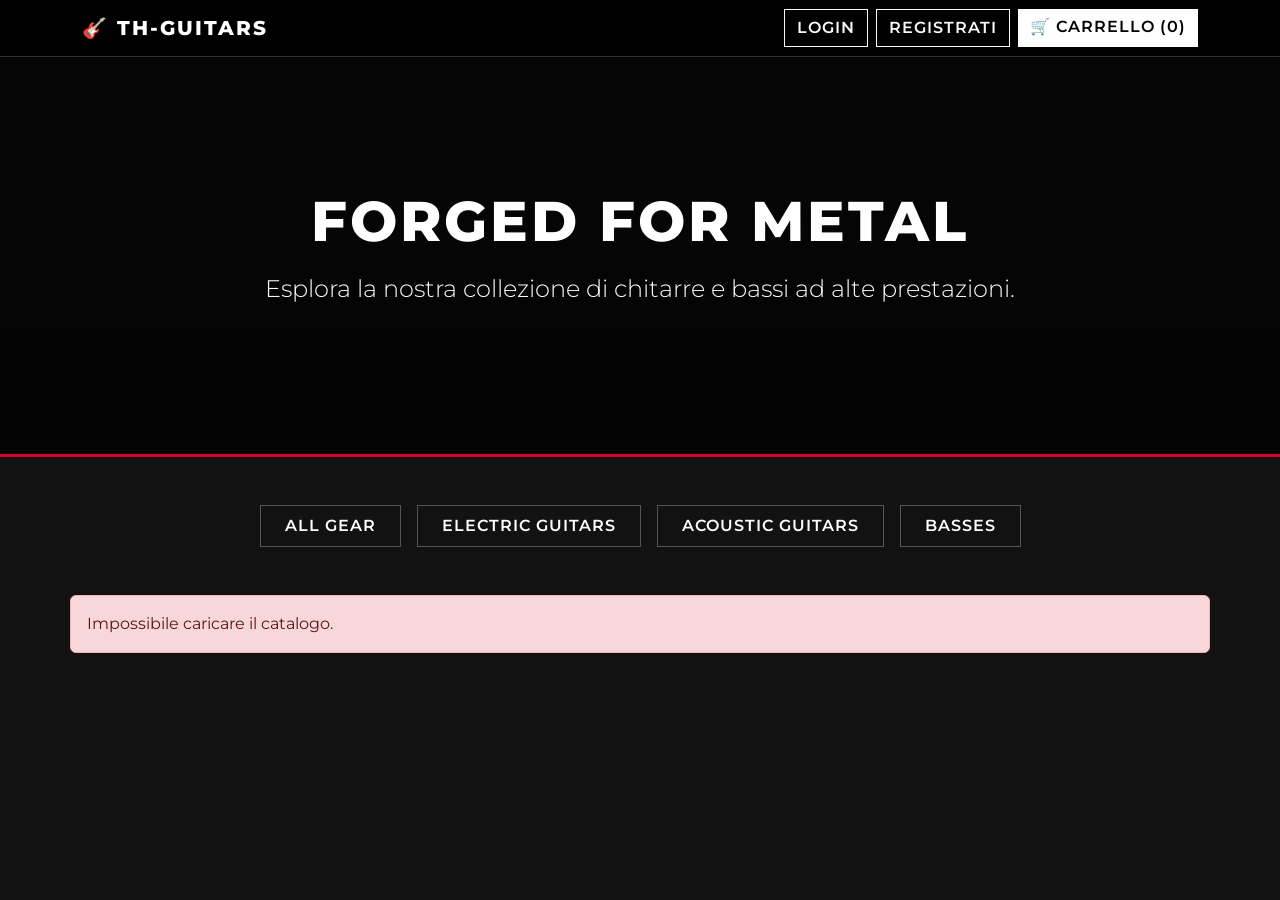
==== frontend/index.html @ a63eaead "v3" ====
<!DOCTYPE html>
<html lang="it">
<head>
    <meta charset="UTF-8">
    <meta name="viewport" content="width=device-width, initial-scale=1.0">
    <title>Thomann Clone - Catalogo</title>
    <link href="https://cdn.jsdelivr.net/npm/bootstrap@5.3.0/dist/css/bootstrap.min.css" rel="stylesheet">
    <link href="css/style.css" rel="stylesheet">
</head>
<body> <nav class="navbar navbar-expand-lg navbar-dark bg-dark sticky-top">
        <div class="container">
            <a class="navbar-brand" href="index.html">🎸 TH-GUITARS</a>
            <div class="d-flex" id="menu-utente">
                <a href="login.html" class="btn btn-outline-light me-2">LOGIN</a>
                <a href="registrazione.html" class="btn btn-outline-light me-2">REGISTRATI</a>
                <a href="carrello.html" class="btn btn-warning">🛒 CARRELLO (0)</a>
            </div>
        </div>
    </nav>

    <div class="hero-section">
        <div class="container">
            <h1 class="hero-title">Forged for Metal</h1>
            <p class="lead text-light fs-4 mt-3">Esplora la nostra collezione di chitarre e bassi ad alte prestazioni.</p>
        </div>
    </div>

    <div class="container mt-5">
        
        <div class="d-flex justify-content-center mb-5 gap-3 flex-wrap">
            <button class="btn btn-outline-dark px-4 py-2" onclick="caricaCatalogo()">ALL GEAR</button>
            <button class="btn btn-outline-dark px-4 py-2" onclick="caricaCatalogo(1)">ELECTRIC GUITARS</button>
            <button class="btn btn-outline-dark px-4 py-2" onclick="caricaCatalogo(2)">ACOUSTIC GUITARS</button>
            <button class="btn btn-outline-dark px-4 py-2" onclick="caricaCatalogo(3)">BASSES</button>
        </div>

        <div class="row" id="catalogo">
            <div class="col-12 text-center text-light">
                <p>Caricamento strumenti dal magazzino...</p>
            </div>
        </div>
    </div>

    <script>
        // Aggiungiamo 'idCategoria' come parametro opzionale (di default è nullo)
        async function caricaCatalogo(idCategoria = null) {
            try {
                // Costruiamo l'URL. Se c'è una categoria, l'aggiungiamo!
                let urlApi = '../api/prodotti.php';
                if (idCategoria !== null) {
                    urlApi += `?categoria=${idCategoria}`;
                }

                const risposta = await fetch(urlApi);
                const prodotti = await risposta.json();
                const contenitore = document.getElementById('catalogo');
                
                // Se la categoria è vuota (es. ho filtrato per qualcosa che non ho in magazzino)
                if (prodotti.length === 0) {
                    contenitore.innerHTML = '<div class="col-12 text-center text-muted"><h5>Nessun prodotto trovato in questa categoria.</h5></div>';
                    return;
                }

                contenitore.innerHTML = ''; 
                
                prodotti.forEach(prodotto => {
                    contenitore.innerHTML += `
                        <div class="col-md-4 col-sm-6 mb-4">
                            <div class="card h-100 shadow-sm">
                                <a href="prodotto.html?id=${prodotto.id_prodotto}">
                                    <img src="${prodotto.immagine_url}" class="card-img-top" alt="${prodotto.nome}">
                                </a>
                                <div class="card-body d-flex flex-column">
                                    <span class="badge bg-secondary mb-2 w-50">${prodotto.nome_categoria}</span>
                                    <h5 class="card-title">
                                        <a href="prodotto.html?id=${prodotto.id_prodotto}" class="text-decoration-none text-white">
                                            ${prodotto.nome}
                                        </a>
                                    </h5>
                                    
                                    <p class="card-text small" style="color: #bbbbbb;">${prodotto.descrizione.substring(0, 60)}...</p>
                                    
                                    <h4 class="mt-auto fw-bold" style="color: #d90429;">€ ${prodotto.prezzo}</h4>
                                    
                                    <button class="btn btn-success mt-3" onclick="aggiungiAlCarrello(${prodotto.id_prodotto})">
                                        AGGIUNGI AL CARRELLO
                                    </button>
                                </div>
                            </div>
                        </div>`;
                });
            } catch (errore) {
                document.getElementById('catalogo').innerHTML = '<div class="alert alert-danger">Impossibile caricare il catalogo.</div>';
            }
        }

        async function aggiungiAlCarrello(idProdotto) {
            try {
                const risposta = await fetch('../api/carrello.php', {
                    method: 'POST',
                    headers: { 'Content-Type': 'application/json' },
                    body: JSON.stringify({ id_prodotto: idProdotto })
                });
                const risultato = await risposta.json();
                if (risposta.ok) {
                    aggiornaContatoreCarrello();
                    alert("🎸 " + risultato.messaggio); 
                } else {
                    alert("Errore: " + risultato.errore);
                }
            } catch (errore) {
                console.error(errore);
            }
        }

        async function aggiornaContatoreCarrello() {
            try {
                const risposta = await fetch('../api/carrello.php', { cache: 'no-store' });
                const dati = await risposta.json();
                const bottoniCarrello = document.querySelectorAll('.btn-warning'); 
                bottoniCarrello.forEach(btn => {
                    btn.innerHTML = `🛒 Carrello (${dati.totale_articoli})`;
                });
            } catch (errore) {
                console.error(errore);
            }
        }

        async function controllaSessione() {
            try {
                const risposta = await fetch('../api/me.php');
                const utente = await risposta.json();
                const menu = document.getElementById('menu-utente');

                // Cerca questo pezzo dentro index.html e aggiornalo così:
                if (utente.loggato) {
                    menu.innerHTML = `
                        <span class="navbar-text text-white me-3">Ciao, <b>${utente.nome}</b>!</span>
                        <a href="ordini.html" class="btn btn-outline-info me-2">I miei Ordini</a>
                        
                        <a href="carrello.html" class="btn btn-warning me-2">🛒 Carrello</a>
                        <button onclick="eseguiLogout()" class="btn btn-danger">Esci</button>
                    `;
                }
            } catch (errore) {}
        }

        async function eseguiLogout() {
            await fetch('../api/logout.php');
            window.location.reload(); 
        }

        caricaCatalogo();
        controllaSessione().then(() => {
            aggiornaContatoreCarrello();
        });

       
    </script>
</body>
</html>
---- frontend/css/style.css ----
/* Importiamo un font moderno e "spigoloso" da Google Fonts */
@import url('https://fonts.googleapis.com/css2?family=Montserrat:wght@400;600;800&display=swap');

body {
    background-color: #121212 !important; /* Sfondo nero/grigio scurissimo (stile Ibanez) */
    color: #e0e0e0 !important; /* Testo grigio chiaro, non bianco puro per non accecare */
    font-family: 'Montserrat', sans-serif;
}

/* ================= NAVBAR ================= */
.navbar {
    background-color: #000000 !important; /* Navbar completamente nera */
    border-bottom: 1px solid #333;
}
.navbar-brand {
    font-weight: 800;
    letter-spacing: 2px;
    text-transform: uppercase;
}

/* ================= HERO SECTION (Il banner gigante) ================= */
.hero-section {
    /* Mettiamo un'immagine di sfondo figa di una chitarra con un filtro scuro sopra */
    background: linear-gradient(rgba(0,0,0,0.7), rgba(0,0,0,0.8)), url('https://images.unsplash.com/photo-1516924962500-2b4b3b99ea02?q=80&w=2070') center/cover;
    height: 400px;
    display: flex;
    align-items: center;
    justify-content: center;
    text-align: center;
    margin-bottom: 40px;
    border-bottom: 3px solid #d90429; /* Dettaglio rosso aggressivo */
}
.hero-title {
    font-weight: 800;
    font-size: 3.5rem;
    text-transform: uppercase;
    color: #fff;
    letter-spacing: 3px;
}

/* ================= CARDS (I Prodotti) ================= */
.card {
    background-color: #1c1c1c !important; /* Sfondo scuro per le card */
    border: 1px solid #333 !important; /* Bordo sottile e scuro */
    border-radius: 0 !important; /* Niente bordi arrotondati, tutto squadrato! */
    transition: transform 0.3s ease, border-color 0.3s ease;
}
.card:hover {
    transform: translateY(-8px); /* La card si alza quando ci passi sopra col mouse */
    border-color: #d90429 !important; /* Il bordo diventa rosso */
    box-shadow: 0 15px 30px rgba(0,0,0,0.8) !important;
}
.card-img-top {
    background-color: #2a2a2a; /* Sfondo scuro dietro la foto dello strumento */
    padding: 30px;
    height: 300px;
    object-fit: contain;
    border-bottom: 1px solid #333;
}
.card-title a {
    color: #fff !important;
    font-weight: 800;
    text-transform: uppercase;
    letter-spacing: 1px;
}
.card-title a:hover {
    color: #d90429 !important;
}

/* ================= BOTTONI ================= */
.btn {
    border-radius: 0 !important; /* Bottoni squadrati, zero curve */
    text-transform: uppercase;
    font-weight: 600;
    letter-spacing: 1px;
    transition: all 0.3s ease;
}

/* Il bottone di aggiunta al carrello (rosso scuro aggressivo invece che verde) */
.btn-success {
    background-color: #d90429 !important; 
    border: 1px solid #d90429 !important;
    color: white !important;
}
.btn-success:hover {
    background-color: #ef233c !important; /* Rosso più chiaro al passaggio del mouse */
    border-color: #ef233c !important;
}

/* Il bottone del carrello in alto a destra */
.btn-warning {
    background-color: #ffffff !important;
    color: #000000 !important;
    border: none;
}
.btn-warning:hover {
    background-color: #cccccc !important;
}

/* I bottoni dei filtri */
.btn-outline-dark, .btn-outline-primary, .btn-outline-success, .btn-outline-danger {
    color: #fff !important;
    border-color: #555 !important;
}
.btn-outline-dark:hover, .btn-outline-primary:hover, .btn-outline-success:hover, .btn-outline-danger:hover {
    background-color: #333 !important;
    border-color: #fff !important;
}
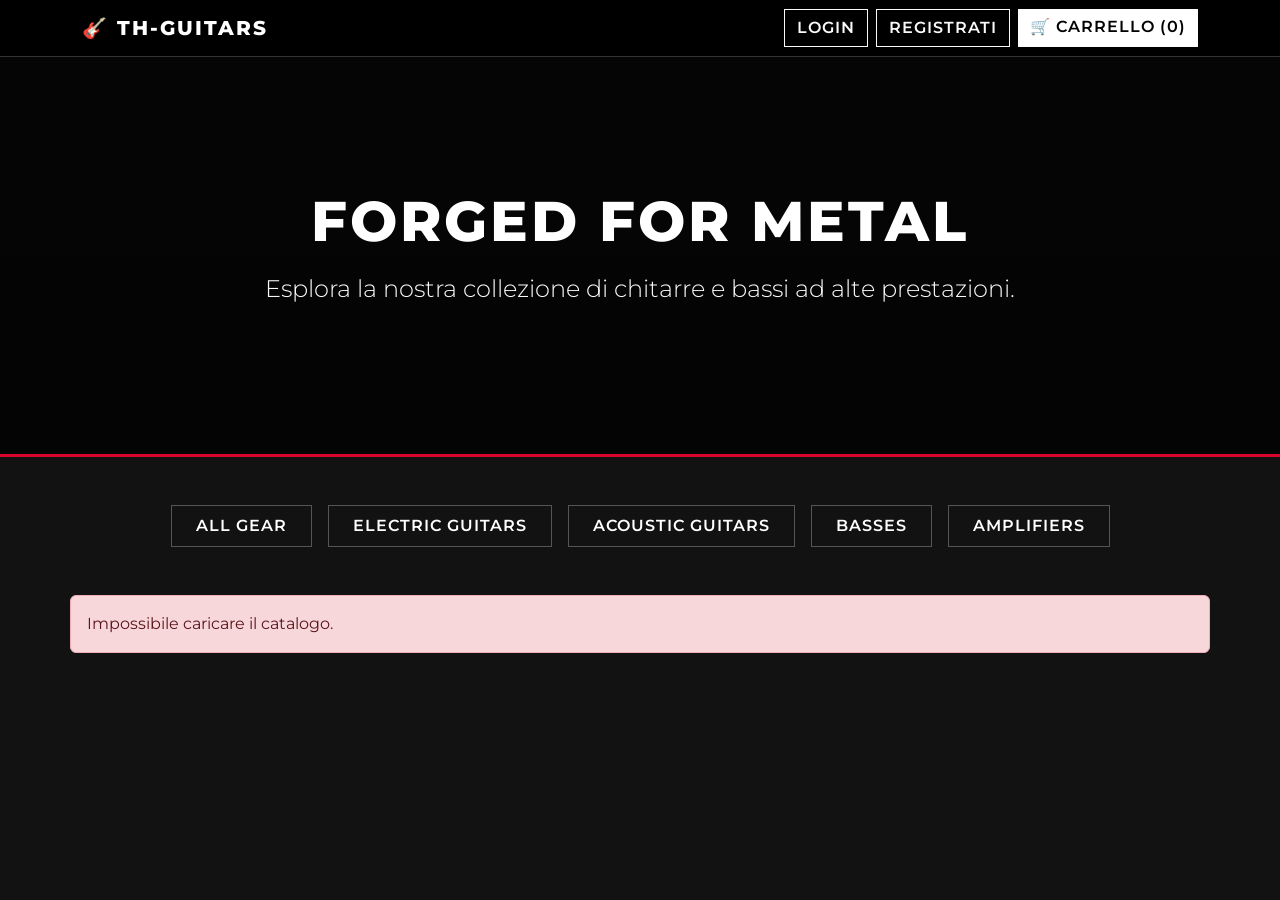
==== commit e1c9b41e: "Risoluzione bug 1" ====
--- a/frontend/index.html
+++ b/frontend/index.html
@@ -32,6 +32,7 @@
             <button class="btn btn-outline-dark px-4 py-2" onclick="caricaCatalogo(1)">ELECTRIC GUITARS</button>
             <button class="btn btn-outline-dark px-4 py-2" onclick="caricaCatalogo(2)">ACOUSTIC GUITARS</button>
             <button class="btn btn-outline-dark px-4 py-2" onclick="caricaCatalogo(3)">BASSES</button>
+            <button class="btn btn-outline-dark px-4 py-2" onclick="caricaCatalogo(4)">AMPLIFIERS</button>
         </div>
 
         <div class="row" id="catalogo">
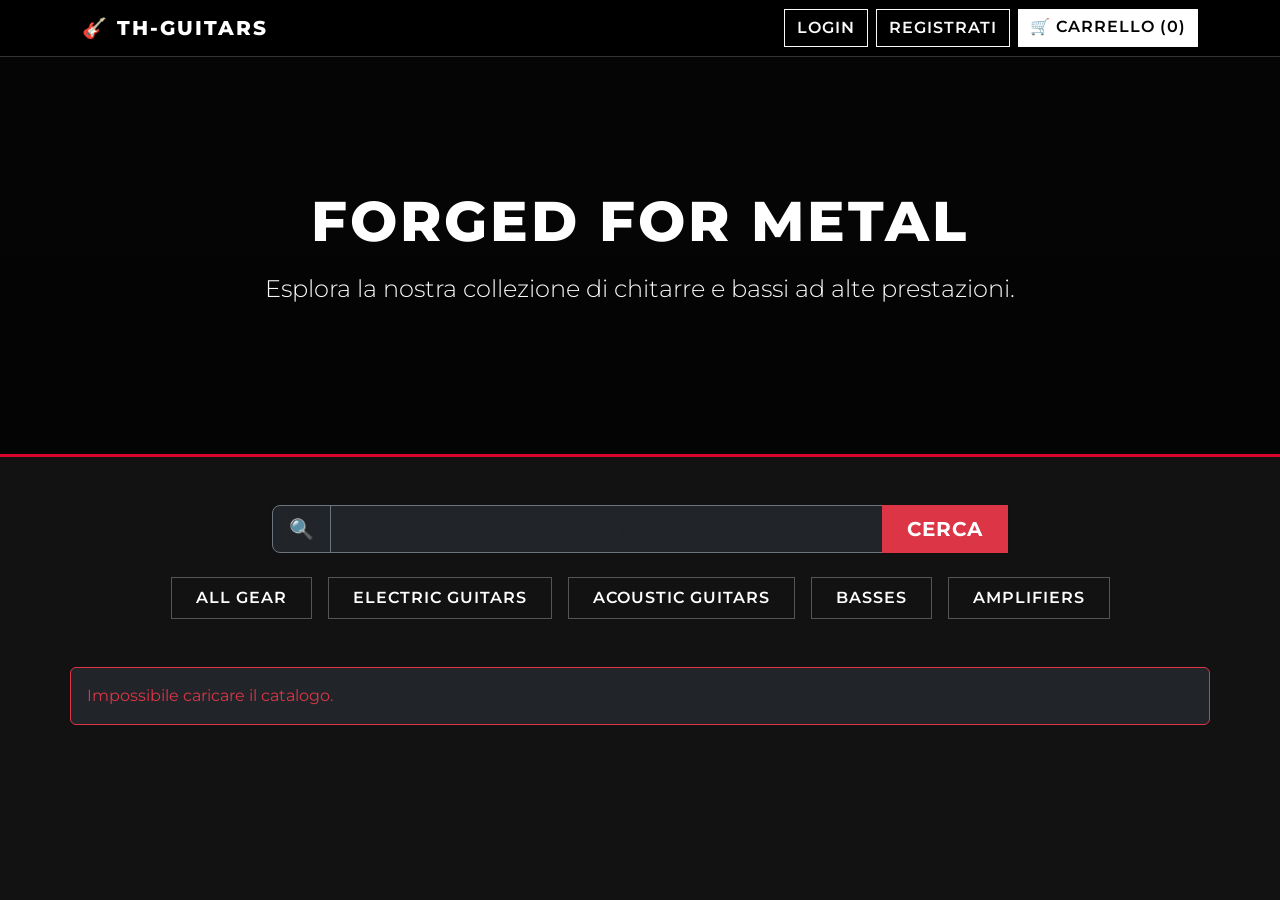
==== commit 497204e6: "Address e Barra 1" ====
--- a/frontend/index.html
+++ b/frontend/index.html
@@ -27,6 +27,20 @@
 
     <div class="container mt-5">
         
+        <!-- ============================== -->
+        <!-- NUOVA BARRA DI RICERCA AVANZATA -->
+        <!-- ============================== -->
+        <div class="row justify-content-center mb-4">
+            <div class="col-md-8">
+                <div class="input-group input-group-lg shadow-sm">
+                    <span class="input-group-text bg-dark text-white border-secondary">🔍</span>
+                    <input type="text" id="barra-ricerca" class="form-control bg-dark text-white border-secondary" placeholder="Cerca chitarre, bassi, amplificatori..." style="color: white !important;">
+                    <button class="btn btn-danger fw-bold px-4" onclick="eseguiRicerca()">CERCA</button>
+                </div>
+            </div>
+        </div>
+
+        <!-- BARRA DEI FILTRI (Esistente) -->
         <div class="d-flex justify-content-center mb-5 gap-3 flex-wrap">
             <button class="btn btn-outline-dark px-4 py-2" onclick="caricaCatalogo()">ALL GEAR</button>
             <button class="btn btn-outline-dark px-4 py-2" onclick="caricaCatalogo(1)">ELECTRIC GUITARS</button>
@@ -42,121 +56,6 @@
         </div>
     </div>
 
-    <script>
-        // Aggiungiamo 'idCategoria' come parametro opzionale (di default è nullo)
-        async function caricaCatalogo(idCategoria = null) {
-            try {
-                // Costruiamo l'URL. Se c'è una categoria, l'aggiungiamo!
-                let urlApi = '../api/prodotti.php';
-                if (idCategoria !== null) {
-                    urlApi += `?categoria=${idCategoria}`;
-                }
-
-                const risposta = await fetch(urlApi);
-                const prodotti = await risposta.json();
-                const contenitore = document.getElementById('catalogo');
-                
-                // Se la categoria è vuota (es. ho filtrato per qualcosa che non ho in magazzino)
-                if (prodotti.length === 0) {
-                    contenitore.innerHTML = '<div class="col-12 text-center text-muted"><h5>Nessun prodotto trovato in questa categoria.</h5></div>';
-                    return;
-                }
-
-                contenitore.innerHTML = ''; 
-                
-                prodotti.forEach(prodotto => {
-                    contenitore.innerHTML += `
-                        <div class="col-md-4 col-sm-6 mb-4">
-                            <div class="card h-100 shadow-sm">
-                                <a href="prodotto.html?id=${prodotto.id_prodotto}">
-                                    <img src="${prodotto.immagine_url}" class="card-img-top" alt="${prodotto.nome}">
-                                </a>
-                                <div class="card-body d-flex flex-column">
-                                    <span class="badge bg-secondary mb-2 w-50">${prodotto.nome_categoria}</span>
-                                    <h5 class="card-title">
-                                        <a href="prodotto.html?id=${prodotto.id_prodotto}" class="text-decoration-none text-white">
-                                            ${prodotto.nome}
-                                        </a>
-                                    </h5>
-                                    
-                                    <p class="card-text small" style="color: #bbbbbb;">${prodotto.descrizione.substring(0, 60)}...</p>
-                                    
-                                    <h4 class="mt-auto fw-bold" style="color: #d90429;">€ ${prodotto.prezzo}</h4>
-                                    
-                                    <button class="btn btn-success mt-3" onclick="aggiungiAlCarrello(${prodotto.id_prodotto})">
-                                        AGGIUNGI AL CARRELLO
-                                    </button>
-                                </div>
-                            </div>
-                        </div>`;
-                });
-            } catch (errore) {
-                document.getElementById('catalogo').innerHTML = '<div class="alert alert-danger">Impossibile caricare il catalogo.</div>';
-            }
-        }
-
-        async function aggiungiAlCarrello(idProdotto) {
-            try {
-                const risposta = await fetch('../api/carrello.php', {
-                    method: 'POST',
-                    headers: { 'Content-Type': 'application/json' },
-                    body: JSON.stringify({ id_prodotto: idProdotto })
-                });
-                const risultato = await risposta.json();
-                if (risposta.ok) {
-                    aggiornaContatoreCarrello();
-                    alert("🎸 " + risultato.messaggio); 
-                } else {
-                    alert("Errore: " + risultato.errore);
-                }
-            } catch (errore) {
-                console.error(errore);
-            }
-        }
-
-        async function aggiornaContatoreCarrello() {
-            try {
-                const risposta = await fetch('../api/carrello.php', { cache: 'no-store' });
-                const dati = await risposta.json();
-                const bottoniCarrello = document.querySelectorAll('.btn-warning'); 
-                bottoniCarrello.forEach(btn => {
-                    btn.innerHTML = `🛒 Carrello (${dati.totale_articoli})`;
-                });
-            } catch (errore) {
-                console.error(errore);
-            }
-        }
-
-        async function controllaSessione() {
-            try {
-                const risposta = await fetch('../api/me.php');
-                const utente = await risposta.json();
-                const menu = document.getElementById('menu-utente');
-
-                // Cerca questo pezzo dentro index.html e aggiornalo così:
-                if (utente.loggato) {
-                    menu.innerHTML = `
-                        <span class="navbar-text text-white me-3">Ciao, <b>${utente.nome}</b>!</span>
-                        <a href="ordini.html" class="btn btn-outline-info me-2">I miei Ordini</a>
-                        
-                        <a href="carrello.html" class="btn btn-warning me-2">🛒 Carrello</a>
-                        <button onclick="eseguiLogout()" class="btn btn-danger">Esci</button>
-                    `;
-                }
-            } catch (errore) {}
-        }
-
-        async function eseguiLogout() {
-            await fetch('../api/logout.php');
-            window.location.reload(); 
-        }
-
-        caricaCatalogo();
-        controllaSessione().then(() => {
-            aggiornaContatoreCarrello();
-        });
-
-       
-    </script>
+    <script src="javascript/app.js"></script>
 </body>
 </html>
--- a/frontend/css/style.css
+++ b/frontend/css/style.css
@@ -51,11 +51,12 @@
     box-shadow: 0 15px 30px rgba(0,0,0,0.8) !important;
 }
 .card-img-top {
-    background-color: #2a2a2a; /* Sfondo scuro dietro la foto dello strumento */
+    /* Il magico gradiente: parte da un rosso scuro al centro in basso, sfumando nel nero ai bordi */
+    background: radial-gradient(circle at 50% 100%, #6b0515 0%, #1c1c1c 55%, #0f0f0f 100%);
     padding: 30px;
     height: 300px;
     object-fit: contain;
-    border-bottom: 1px solid #333;
+    border-bottom: 2px solid #d90429; /* Linea di stacco rossa aggressiva */
 }
 .card-title a {
     color: #fff !important;
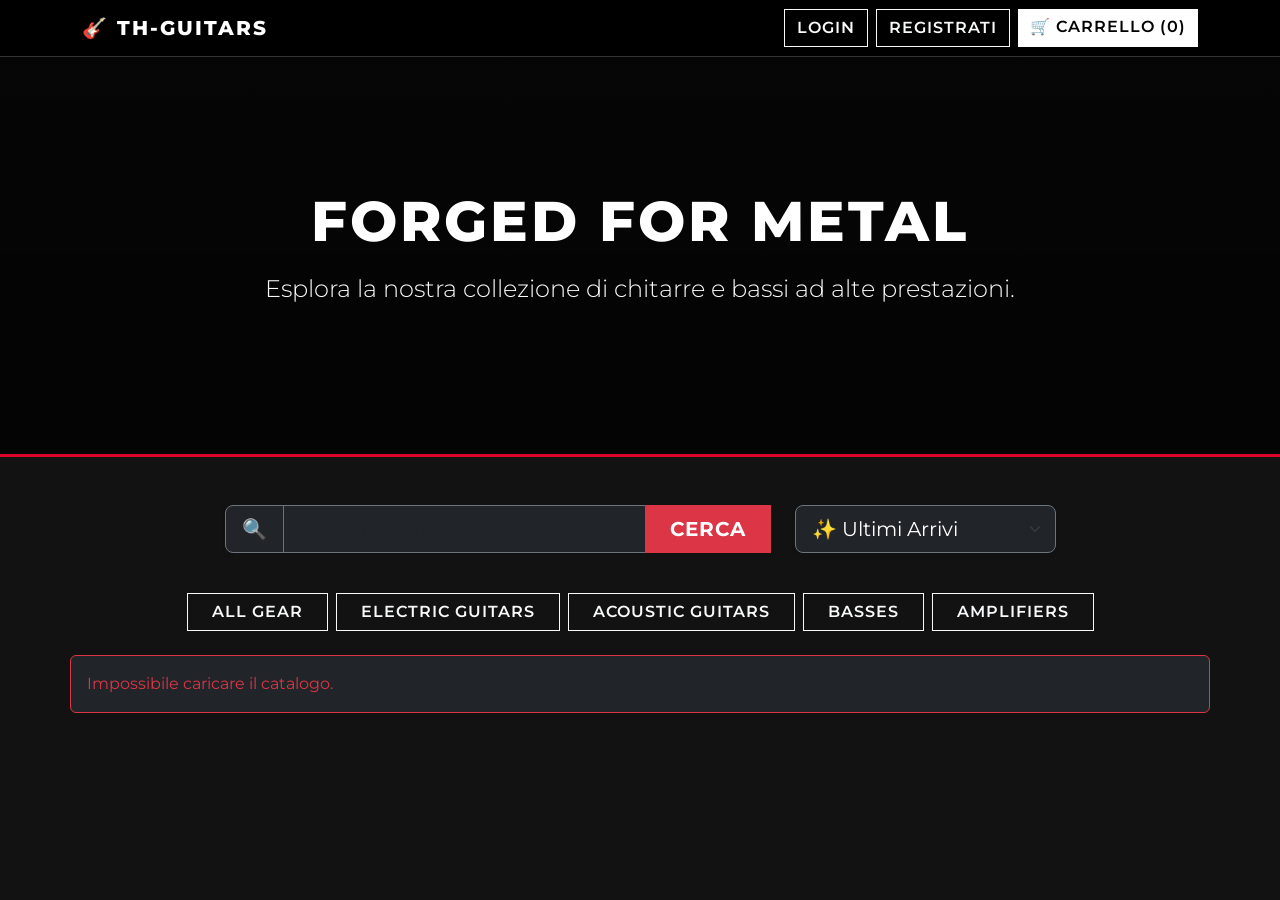
==== commit dd33817d: "Profilo Utente" ====
--- a/frontend/index.html
+++ b/frontend/index.html
@@ -28,25 +28,40 @@
     <div class="container mt-5">
         
         <!-- ============================== -->
-        <!-- NUOVA BARRA DI RICERCA AVANZATA -->
+        <!-- PANNELLO RICERCA E ORDINAMENTO -->
         <!-- ============================== -->
         <div class="row justify-content-center mb-4">
-            <div class="col-md-8">
+            <!-- Barra di ricerca (Occupa 6 colonne su schermi medi) -->
+            <div class="col-md-6 position-relative mb-3"> 
                 <div class="input-group input-group-lg shadow-sm">
                     <span class="input-group-text bg-dark text-white border-secondary">🔍</span>
-                    <input type="text" id="barra-ricerca" class="form-control bg-dark text-white border-secondary" placeholder="Cerca chitarre, bassi, amplificatori..." style="color: white !important;">
+                    <input type="text" id="barra-ricerca" class="form-control bg-dark text-white border-secondary" placeholder="Cerca nel catalogo..." autocomplete="off">
                     <button class="btn btn-danger fw-bold px-4" onclick="eseguiRicerca()">CERCA</button>
                 </div>
+                <ul id="suggerimenti-ricerca" class="list-group position-absolute w-100 shadow-lg d-none" style="z-index: 1000; top: 100%; border: 1px solid #333;"></ul>
+            </div>
+            
+            <!-- Tendina Ordinamento (Occupa 3 colonne su schermi medi) -->
+            <div class="col-md-3 mb-3">
+                <select id="filtro-ordine" class="form-select form-select-lg bg-dark text-white border-secondary shadow-sm" onchange="eseguiRicerca()">
+                    <option value="nuovi">✨ Ultimi Arrivi</option>
+                    <option value="prezzo_asc">💶 Prezzo: Crescente</option>
+                    <option value="prezzo_desc">💎 Prezzo: Decrescente</option>
+                    <option value="alfabetico">🔤 Nome: A - Z</option>
+                </select>
             </div>
         </div>
 
-        <!-- BARRA DEI FILTRI (Esistente) -->
-        <div class="d-flex justify-content-center mb-5 gap-3 flex-wrap">
-            <button class="btn btn-outline-dark px-4 py-2" onclick="caricaCatalogo()">ALL GEAR</button>
-            <button class="btn btn-outline-dark px-4 py-2" onclick="caricaCatalogo(1)">ELECTRIC GUITARS</button>
-            <button class="btn btn-outline-dark px-4 py-2" onclick="caricaCatalogo(2)">ACOUSTIC GUITARS</button>
-            <button class="btn btn-outline-dark px-4 py-2" onclick="caricaCatalogo(3)">BASSES</button>
-            <button class="btn btn-outline-dark px-4 py-2" onclick="caricaCatalogo(4)">AMPLIFIERS</button>
+        <!-- Bottoni Categoria -->
+        <div class="d-flex justify-content-center gap-2 mb-4 flex-wrap">
+            <!-- Il bottone ALL GEAR ora resetta tutto: ricerca, ordinamento e categoria -->
+            <button class="btn btn-outline-light px-4" onclick="document.getElementById('barra-ricerca').value=''; document.getElementById('filtro-ordine').value='nuovi'; caricaCatalogo(null)">ALL GEAR</button>
+            
+            <!-- Gli altri bottoni passano semplicemente l'ID della loro categoria -->
+            <button class="btn btn-outline-light px-4" onclick="caricaCatalogo(1)">ELECTRIC GUITARS</button>
+            <button class="btn btn-outline-light px-4" onclick="caricaCatalogo(2)">ACOUSTIC GUITARS</button>
+            <button class="btn btn-outline-light px-4" onclick="caricaCatalogo(3)">BASSES</button>
+            <button class="btn btn-outline-light px-4" onclick="caricaCatalogo(4)">AMPLIFIERS</button>
         </div>
 
         <div class="row" id="catalogo">
--- a/frontend/css/style.css
+++ b/frontend/css/style.css
@@ -106,4 +106,18 @@
 .btn-outline-dark:hover, .btn-outline-primary:hover, .btn-outline-success:hover, .btn-outline-danger:hover {
     background-color: #333 !important;
     border-color: #fff !important;
+}
+
+/* ================= TENDINA AUTOCOMPLETE ================= */
+#suggerimenti-ricerca .list-group-item {
+    background-color: #1c1c1c;
+    color: #fff;
+    border-color: #333;
+    cursor: pointer;
+    font-weight: 600;
+}
+
+#suggerimenti-ricerca .list-group-item:hover {
+    background-color: #d90429; /* Diventa rosso al passaggio del mouse */
+    color: #fff;
 }
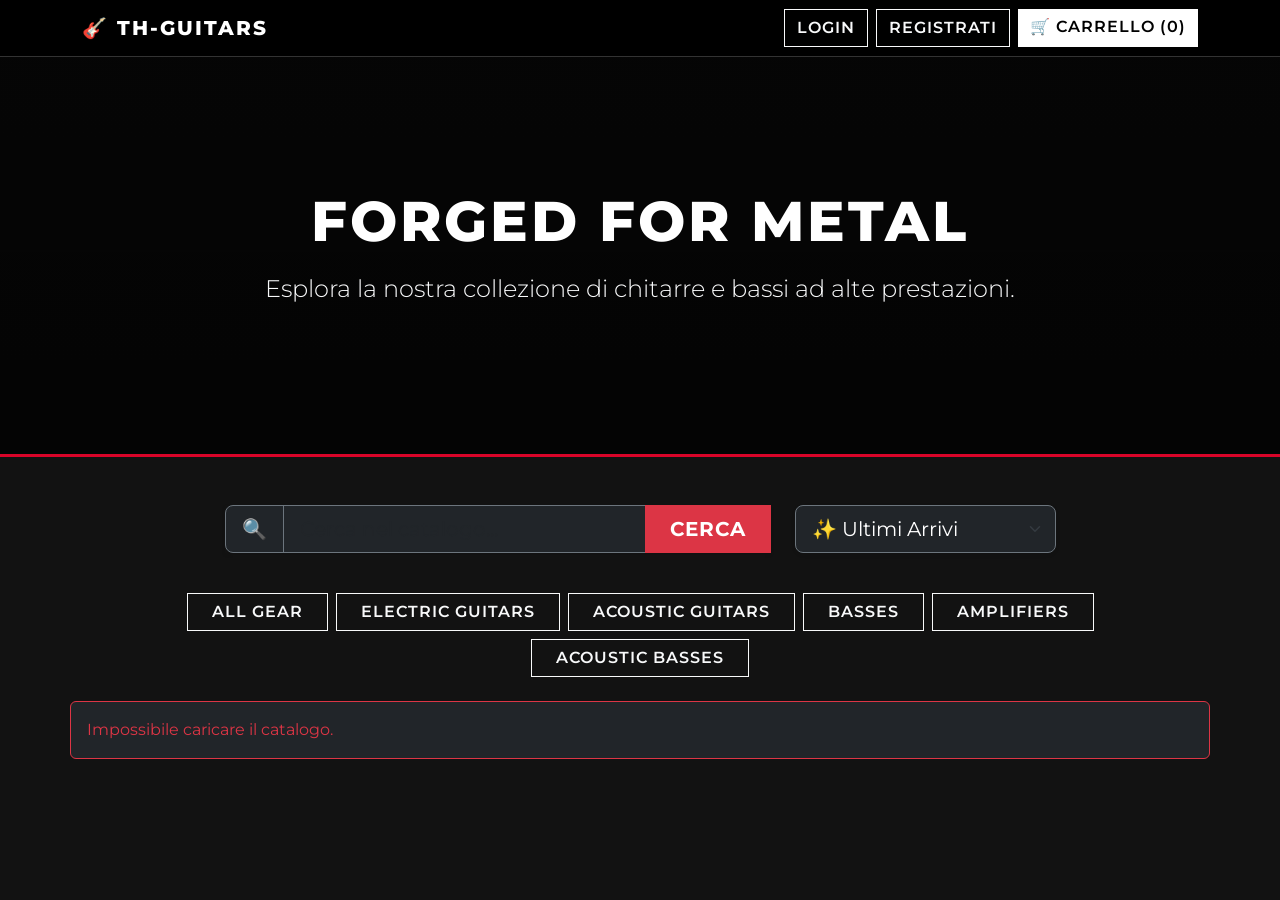
==== commit 9b9241e7: "categorie 1" ====
--- a/frontend/index.html
+++ b/frontend/index.html
@@ -62,6 +62,7 @@
             <button class="btn btn-outline-light px-4" onclick="caricaCatalogo(2)">ACOUSTIC GUITARS</button>
             <button class="btn btn-outline-light px-4" onclick="caricaCatalogo(3)">BASSES</button>
             <button class="btn btn-outline-light px-4" onclick="caricaCatalogo(4)">AMPLIFIERS</button>
+            <button class="btn btn-outline-light px-4" onclick="caricaCatalogo(5)">ACOUSTIC BASSES</button>
         </div>
 
         <div class="row" id="catalogo">
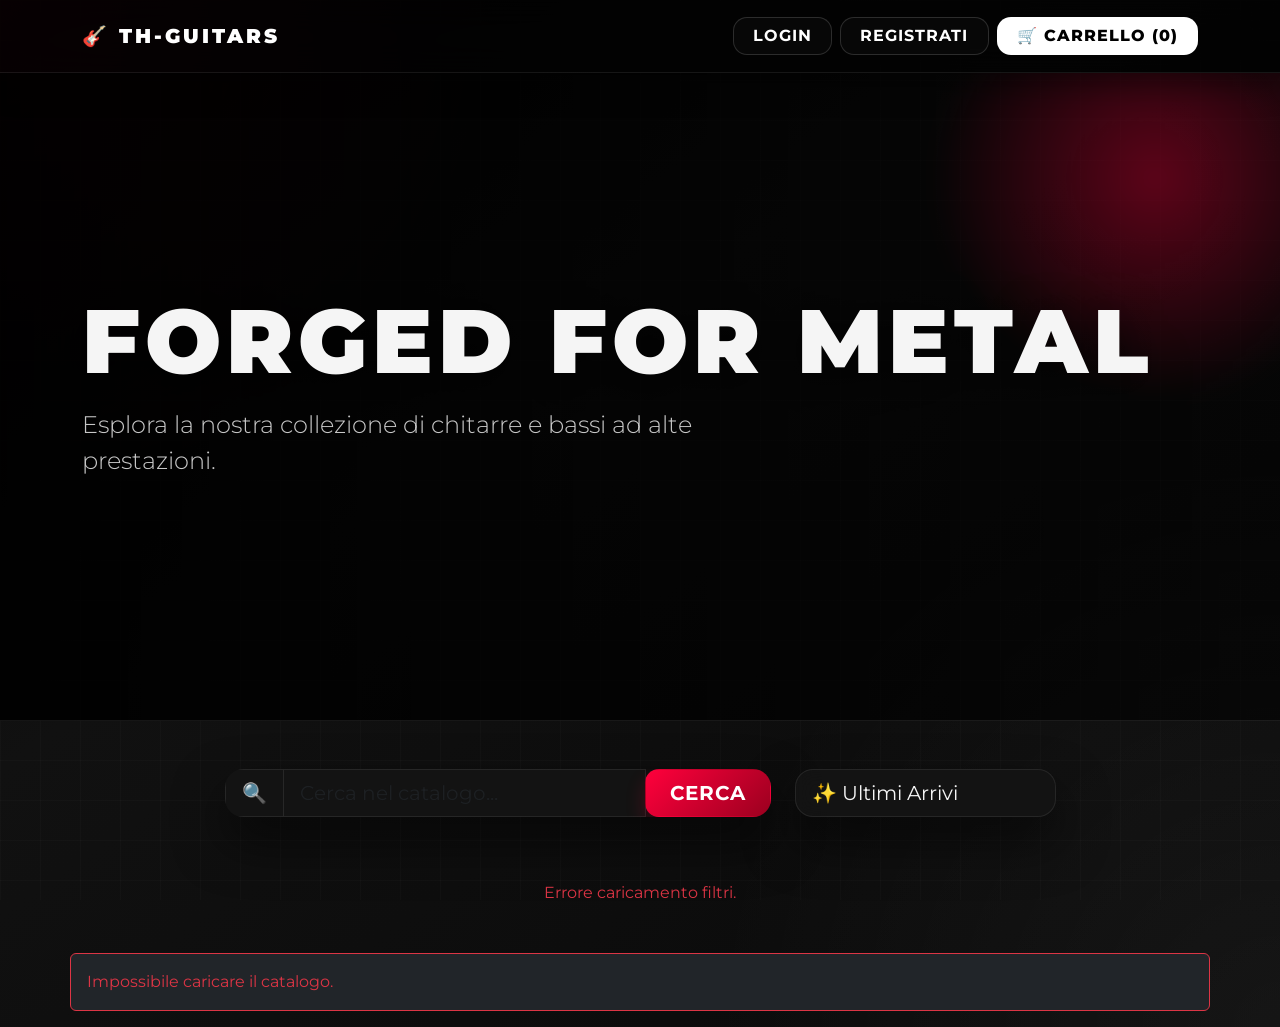
==== commit e77ba19f: "aggiunte finali" ====
--- a/frontend/index.html
+++ b/frontend/index.html
@@ -54,15 +54,8 @@
 
         <!-- Bottoni Categoria -->
         <div class="d-flex justify-content-center gap-2 mb-4 flex-wrap">
-            <!-- Il bottone ALL GEAR ora resetta tutto: ricerca, ordinamento e categoria -->
-            <button class="btn btn-outline-light px-4" onclick="document.getElementById('barra-ricerca').value=''; document.getElementById('filtro-ordine').value='nuovi'; caricaCatalogo(null)">ALL GEAR</button>
-            
-            <!-- Gli altri bottoni passano semplicemente l'ID della loro categoria -->
-            <button class="btn btn-outline-light px-4" onclick="caricaCatalogo(1)">ELECTRIC GUITARS</button>
-            <button class="btn btn-outline-light px-4" onclick="caricaCatalogo(2)">ACOUSTIC GUITARS</button>
-            <button class="btn btn-outline-light px-4" onclick="caricaCatalogo(3)">BASSES</button>
-            <button class="btn btn-outline-light px-4" onclick="caricaCatalogo(4)">AMPLIFIERS</button>
-            <button class="btn btn-outline-light px-4" onclick="caricaCatalogo(5)">ACOUSTIC BASSES</button>
+            <div id="bottoni-categorie" class="d-flex justify-content-center flex-wrap gap-2 my-4">
+    </div>
         </div>
 
         <div class="row" id="catalogo">
--- a/frontend/css/style.css
+++ b/frontend/css/style.css
@@ -1,123 +1,306 @@
-/* Importiamo un font moderno e "spigoloso" da Google Fonts */
-@import url('https://fonts.googleapis.com/css2?family=Montserrat:wght@400;600;800&display=swap');
+@import url('https://fonts.googleapis.com/css2?family=Montserrat:wght@400;500;600;700;800;900&display=swap');
+
+:root {
+    --bg-primary: #090909;
+    --bg-secondary: #121212;
+    --card-bg: rgba(22, 22, 22, 0.88);
+    --border-color: rgba(255,255,255,0.08);
+    --text-primary: #f5f5f5;
+    --text-secondary: #9b9b9b;
+    --accent: #ff003c;
+    --accent-soft: rgba(255, 0, 60, 0.18);
+    --shadow-heavy: 0 24px 50px rgba(0, 0, 0, 0.55);
+}
+
+* {
+    box-sizing: border-box;
+}
+
+html {
+    scroll-behavior: smooth;
+}
 
 body {
-    background-color: #121212 !important; /* Sfondo nero/grigio scurissimo (stile Ibanez) */
-    color: #e0e0e0 !important; /* Testo grigio chiaro, non bianco puro per non accecare */
+    background:
+        radial-gradient(circle at top left, rgba(255,0,60,0.14), transparent 30%),
+        radial-gradient(circle at bottom right, rgba(255,255,255,0.05), transparent 35%),
+        linear-gradient(145deg, #050505 0%, #111111 40%, #090909 100%) !important;
+    color: var(--text-primary) !important;
     font-family: 'Montserrat', sans-serif;
+    min-height: 100vh;
+    overflow-x: hidden;
+}
+
+body::before {
+    content: "";
+    position: fixed;
+    inset: 0;
+    background-image:
+        linear-gradient(rgba(255,255,255,0.02) 1px, transparent 1px),
+        linear-gradient(90deg, rgba(255,255,255,0.02) 1px, transparent 1px);
+    background-size: 40px 40px;
+    pointer-events: none;
+    z-index: -1;
 }
 
 /* ================= NAVBAR ================= */
 .navbar {
-    background-color: #000000 !important; /* Navbar completamente nera */
-    border-bottom: 1px solid #333;
-}
+    background: rgba(0, 0, 0, 0.82) !important;
+    backdrop-filter: blur(16px);
+    border-bottom: 1px solid rgba(255,255,255,0.08);
+    box-shadow: 0 12px 30px rgba(0,0,0,0.45);
+    padding: 1rem 0;
+}
+
 .navbar-brand {
-    font-weight: 800;
-    letter-spacing: 2px;
+    font-weight: 900;
+    letter-spacing: 3px;
     text-transform: uppercase;
-}
-
-/* ================= HERO SECTION (Il banner gigante) ================= */
+    font-size: 1.25rem;
+    color: #fff !important;
+}
+
+.navbar .btn {
+    padding-inline: 1.2rem;
+}
+
+/* ================= HERO SECTION ================= */
 .hero-section {
-    /* Mettiamo un'immagine di sfondo figa di una chitarra con un filtro scuro sopra */
-    background: linear-gradient(rgba(0,0,0,0.7), rgba(0,0,0,0.8)), url('https://images.unsplash.com/photo-1516924962500-2b4b3b99ea02?q=80&w=2070') center/cover;
-    height: 400px;
+    position: relative;
+    overflow: hidden;
+    background:
+        linear-gradient(to right, rgba(0,0,0,0.92), rgba(0,0,0,0.55)),
+        url('https://images.unsplash.com/photo-1516924962500-2b4b3b99ea02?q=80&w=2070') center/cover;
+    min-height: 72vh;
     display: flex;
     align-items: center;
-    justify-content: center;
-    text-align: center;
-    margin-bottom: 40px;
-    border-bottom: 3px solid #d90429; /* Dettaglio rosso aggressivo */
-}
+    border-bottom: 1px solid rgba(255,255,255,0.08);
+}
+
+.hero-section::after {
+    content: "";
+    position: absolute;
+    width: 450px;
+    height: 450px;
+    border-radius: 50%;
+    background: radial-gradient(circle, rgba(255,0,60,0.35) 0%, transparent 70%);
+    top: -120px;
+    right: -100px;
+    filter: blur(10px);
+}
+
 .hero-title {
-    font-weight: 800;
-    font-size: 3.5rem;
+    position: relative;
+    z-index: 2;
+    font-size: clamp(3rem, 7vw, 6rem);
+    font-weight: 900;
+    line-height: 0.95;
     text-transform: uppercase;
-    color: #fff;
-    letter-spacing: 3px;
-}
-
-/* ================= CARDS (I Prodotti) ================= */
+    letter-spacing: 5px;
+    margin-bottom: 1.5rem;
+    text-shadow: 0 8px 40px rgba(0,0,0,0.7);
+}
+
+.hero-section .lead {
+    max-width: 700px;
+    color: rgba(255,255,255,0.78) !important;
+}
+
+/* ================= SEARCH / FILTERS ================= */
+.input-group,
+.form-select {
+    border-radius: 18px !important;
+    overflow: hidden;
+}
+
+.input-group-text,
+.form-control,
+.form-select {
+    background: rgba(20,20,20,0.92) !important;
+    border: 1px solid rgba(255,255,255,0.08) !important;
+    color: var(--text-primary) !important;
+    backdrop-filter: blur(10px);
+}
+
+.form-control:focus,
+.form-select:focus {
+    border-color: var(--accent) !important;
+    box-shadow: 0 0 0 0.2rem rgba(255, 0, 60, 0.18) !important;
+}
+
+/* ================= CARDS ================= */
 .card {
-    background-color: #1c1c1c !important; /* Sfondo scuro per le card */
-    border: 1px solid #333 !important; /* Bordo sottile e scuro */
-    border-radius: 0 !important; /* Niente bordi arrotondati, tutto squadrato! */
-    transition: transform 0.3s ease, border-color 0.3s ease;
-}
+    background: var(--card-bg) !important;
+    border: 1px solid var(--border-color) !important;
+    border-radius: 28px !important;
+    overflow: hidden;
+    transition: transform 0.35s ease, box-shadow 0.35s ease, border-color 0.35s ease;
+    backdrop-filter: blur(12px);
+    box-shadow: 0 10px 30px rgba(0,0,0,0.32);
+}
+
 .card:hover {
-    transform: translateY(-8px); /* La card si alza quando ci passi sopra col mouse */
-    border-color: #d90429 !important; /* Il bordo diventa rosso */
-    box-shadow: 0 15px 30px rgba(0,0,0,0.8) !important;
-}
+    transform: translateY(-10px) scale(1.01);
+    border-color: rgba(255,0,60,0.45) !important;
+    box-shadow:
+        0 30px 60px rgba(0,0,0,0.55),
+        0 0 30px rgba(255,0,60,0.12);
+}
+
 .card-img-top {
-    /* Il magico gradiente: parte da un rosso scuro al centro in basso, sfumando nel nero ai bordi */
-    background: radial-gradient(circle at 50% 100%, #6b0515 0%, #1c1c1c 55%, #0f0f0f 100%);
-    padding: 30px;
-    height: 300px;
+    background:
+        radial-gradient(circle at 50% 100%, rgba(255,0,60,0.3) 0%, rgba(18,18,18,1) 58%, rgba(8,8,8,1) 100%);
+    padding: 2.5rem;
+    height: 320px;
     object-fit: contain;
-    border-bottom: 2px solid #d90429; /* Linea di stacco rossa aggressiva */
-}
+    border-bottom: 1px solid rgba(255,255,255,0.06);
+    transition: transform 0.4s ease;
+}
+
+.card:hover .card-img-top {
+    transform: scale(1.05);
+}
+
+.card-body {
+    padding: 1.5rem;
+}
+
 .card-title a {
     color: #fff !important;
     font-weight: 800;
     text-transform: uppercase;
     letter-spacing: 1px;
-}
+    text-decoration: none;
+}
+
 .card-title a:hover {
-    color: #d90429 !important;
-}
-
-/* ================= BOTTONI ================= */
+    color: var(--accent) !important;
+}
+
+.card-text,
+.text-muted {
+    color: var(--text-secondary) !important;
+}
+
+/* ================= BUTTONS ================= */
 .btn {
-    border-radius: 0 !important; /* Bottoni squadrati, zero curve */
+    border-radius: 14px !important;
     text-transform: uppercase;
-    font-weight: 600;
+    font-weight: 700;
     letter-spacing: 1px;
-    transition: all 0.3s ease;
-}
-
-/* Il bottone di aggiunta al carrello (rosso scuro aggressivo invece che verde) */
-.btn-success {
-    background-color: #d90429 !important; 
-    border: 1px solid #d90429 !important;
-    color: white !important;
-}
-.btn-success:hover {
-    background-color: #ef233c !important; /* Rosso più chiaro al passaggio del mouse */
-    border-color: #ef233c !important;
-}
-
-/* Il bottone del carrello in alto a destra */
+    transition: all 0.25s ease;
+    border-width: 1px !important;
+}
+
+.btn:hover {
+    transform: translateY(-2px);
+}
+
+.btn-success,
+.btn-danger {
+    background: linear-gradient(135deg, #ff003c 0%, #9b001f 100%) !important;
+    border-color: transparent !important;
+    box-shadow: 0 10px 20px rgba(255,0,60,0.2);
+}
+
+.btn-success:hover,
+.btn-danger:hover {
+    box-shadow: 0 18px 30px rgba(255,0,60,0.3);
+}
+
 .btn-warning {
-    background-color: #ffffff !important;
-    color: #000000 !important;
-    border: none;
-}
+    background: #fff !important;
+    color: #000 !important;
+    border: 1px solid transparent !important;
+    font-weight: 800;
+}
+
 .btn-warning:hover {
-    background-color: #cccccc !important;
-}
-
-/* I bottoni dei filtri */
-.btn-outline-dark, .btn-outline-primary, .btn-outline-success, .btn-outline-danger {
+    background: #d9d9d9 !important;
+}
+
+.btn-outline-light,
+.btn-outline-dark,
+.btn-outline-primary,
+.btn-outline-success,
+.btn-outline-danger {
+    border-color: rgba(255,255,255,0.15) !important;
     color: #fff !important;
-    border-color: #555 !important;
-}
-.btn-outline-dark:hover, .btn-outline-primary:hover, .btn-outline-success:hover, .btn-outline-danger:hover {
-    background-color: #333 !important;
-    border-color: #fff !important;
-}
-
-/* ================= TENDINA AUTOCOMPLETE ================= */
+    background: rgba(255,255,255,0.02);
+}
+
+.btn-outline-light:hover,
+.btn-outline-dark:hover,
+.btn-outline-primary:hover,
+.btn-outline-success:hover,
+.btn-outline-danger:hover {
+    background: rgba(255,255,255,0.1) !important;
+    border-color: rgba(255,255,255,0.25) !important;
+}
+
+/* ================= AUTOCOMPLETE ================= */
+#suggerimenti-ricerca {
+    border-radius: 0 0 18px 18px;
+    overflow: hidden;
+    border: 1px solid rgba(255,255,255,0.08);
+}
+
 #suggerimenti-ricerca .list-group-item {
-    background-color: #1c1c1c;
+    background: rgba(20,20,20,0.98);
     color: #fff;
-    border-color: #333;
+    border-color: rgba(255,255,255,0.04);
     cursor: pointer;
     font-weight: 600;
+    transition: background 0.2s ease;
 }
 
 #suggerimenti-ricerca .list-group-item:hover {
-    background-color: #d90429; /* Diventa rosso al passaggio del mouse */
-    color: #fff;
-}+    background: var(--accent);
+}
+
+/* ================= UTILITIES ================= */
+.container {
+    position: relative;
+    z-index: 1;
+}
+
+.shadow-sm,
+.shadow-lg {
+    box-shadow: var(--shadow-heavy) !important;
+}
+
+::-webkit-scrollbar {
+    width: 10px;
+}
+
+::-webkit-scrollbar-track {
+    background: #0a0a0a;
+}
+
+::-webkit-scrollbar-thumb {
+    background: linear-gradient(to bottom, #ff003c, #6d0018);
+    border-radius: 10px;
+}
+
+@media (max-width: 768px) {
+    .hero-section {
+        min-height: 58vh;
+        text-align: center;
+        padding: 2rem 0;
+    }
+
+    .hero-title {
+        letter-spacing: 2px;
+    }
+
+    .navbar .container,
+    #menu-utente {
+        gap: 0.5rem;
+        flex-wrap: wrap;
+        justify-content: center;
+    }
+
+    .card-img-top {
+        height: 250px;
+    }
+}
